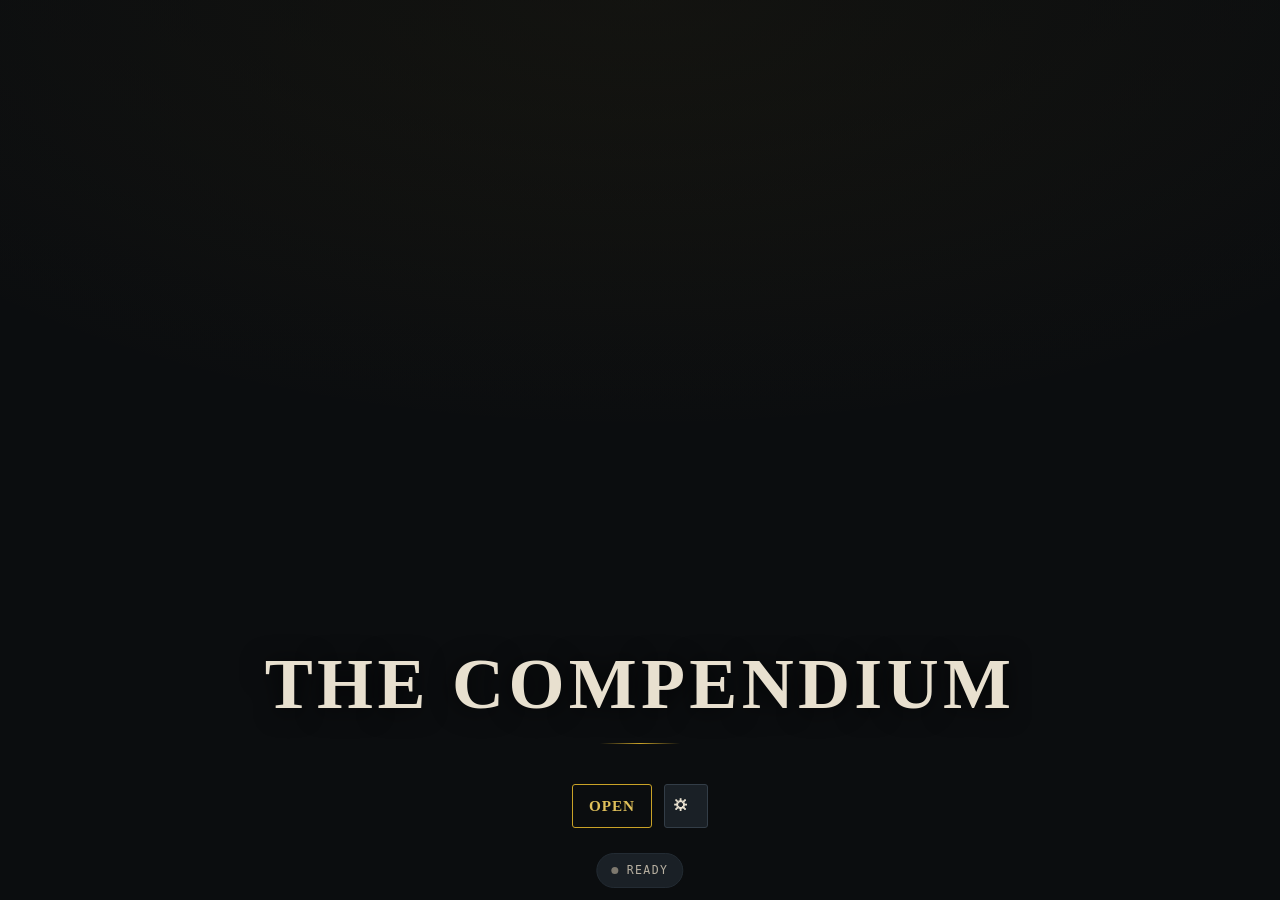
==== index.html @ a49468e3 "Stage 1: data layer, autosave, trash and undo, export and import The foundation the rest of the Comp" ====
<!doctype html>
<html lang="en">
<head>
<meta charset="utf-8">
<meta name="viewport" content="width=device-width, initial-scale=1, viewport-fit=cover">
<meta name="color-scheme" content="dark">
<meta name="theme-color" content="#0b0d0f">
<title>The Compendium</title>
<link rel="stylesheet" href="css/app.css">
</head>
<body>

<!-- The book's cover. Full-bleed image, replaceable, never mandatory. -->
<section class="cover" id="cover" aria-label="Cover">
  <div class="cover__inner">
    <h1 class="cover__title" id="cover-title">The Compendium</h1>
    <div class="cover__rule" aria-hidden="true"></div>
    <p class="cover__subtitle" id="cover-subtitle"></p>
  </div>
  <div class="cover__actions">
    <button class="btn btn--primary" id="open-book">Open</button>
    <label class="btn btn--icon" title="Replace the cover image">
      ⛭<input type="file" accept="image/*" id="cover-file" class="visually-hidden">
      <span class="visually-hidden">Replace the cover image</span>
    </label>
  </div>
</section>

<main class="book" id="book" hidden>
  <header class="book__header">
    <p class="book__eyebrow">Stage One · Data Layer</p>
    <h1>Foundations</h1>
    <p class="dim">Storage, autosave, trash and undo, export and import. Prove this holds
      before anything is built on top of it.</p>
  </header>

  <div class="banner" id="backup-banner" hidden>
    <p id="backup-banner-text"></p>
    <button class="btn btn--primary" data-action="export">Export a backup</button>
  </div>

  <section class="section">
    <h2>The world</h2>
    <div class="sheet stack">
      <label class="stack">
        <span class="faint mono">TITLE</span>
        <input class="field" id="world-title" type="text" autocomplete="off">
      </label>
      <label class="stack">
        <span class="faint mono">SUBTITLE</span>
        <input class="field" id="world-subtitle" type="text" autocomplete="off">
      </label>
      <p class="faint mono" id="storage-line">&nbsp;</p>
    </div>
  </section>

  <section class="section">
    <h2>What is stored</h2>
    <div class="counts" id="counts"></div>
  </section>

  <section class="section">
    <h2>Reckonings</h2>
    <p class="dim">One canonical year per event; every reckoning is a label applied at
      display time. Add a third and the table below gains a column.</p>
    <div class="sheet">
      <table class="years" id="reckoning-table"></table>
    </div>
  </section>

  <section class="section">
    <h2>Backup</h2>
    <div class="row">
      <button class="btn btn--primary" data-action="export">Export everything</button>
      <label class="btn">Import…<input type="file" accept="application/json,.json" id="import-file" class="visually-hidden"></label>
      <button class="btn" data-action="seed">Add sample records</button>
    </div>
    <p class="faint mono" id="backup-line">&nbsp;</p>
  </section>

  <section class="section">
    <h2>Trash <span class="faint mono" id="trash-count"></span></h2>
    <div class="sheet">
      <ul class="list" id="trash-list"></ul>
    </div>
    <div class="row" style="margin-top:var(--gap-3)">
      <button class="btn" data-action="undo" id="undo-btn" disabled>Undo</button>
    </div>
  </section>

  <section class="section">
    <h2>Self-test</h2>
    <p class="dim">Runs the whole data layer against this browser's own storage. It takes a
      full backup first and restores it afterwards, so it is safe to run on a real world.</p>
    <div class="row">
      <button class="btn btn--primary" data-action="selftest">Run <span id="test-count"></span> checks</button>
    </div>
    <pre class="log" id="test-log" hidden></pre>
  </section>

  <section class="section">
    <h2>Danger</h2>
    <div class="row">
      <button class="btn btn--danger" data-action="reset">Erase this world</button>
    </div>
  </section>
</main>

<div class="saver" id="saver" data-state="idle" role="status" aria-live="polite">
  <span class="saver__dot" aria-hidden="true"></span><span id="saver-text">Ready</span>
</div>

<script type="module" src="js/main.js"></script>
</body>
</html>
---- css/app.css ----
@import url('./tokens.css');

/* Stage 1 shell. The cover exists so the app opens like a book from the
 * first commit; behind it sits the data console, which is scaffolding for
 * proving persistence and will be replaced by Contents at stage 2. */

*, *::before, *::after { box-sizing: border-box; }

html { -webkit-text-size-adjust: 100%; }

body {
  margin: 0;
  min-height: 100dvh;
  background: var(--ink-900);
  color: var(--vellum);
  font: var(--size-body)/var(--leading-body) var(--font-body);
  font-kerning: normal;
  overscroll-behavior-y: none;
}

h1, h2, h3 {
  font-family: var(--font-display);
  font-weight: 600;
  letter-spacing: 0.02em;
  line-height: 1.2;
  margin: 0;
}

p { margin: 0 0 var(--gap-4); max-width: var(--measure); }

a { color: var(--verdigris-soft); text-underline-offset: 0.18em; }

:focus-visible {
  outline: 2px solid var(--gold-soft);
  outline-offset: 2px;
  border-radius: 2px;
}

.mono { font-family: var(--font-mono); font-size: 0.82em; letter-spacing: 0.03em; }
.dim { color: var(--vellum-dim); }
.faint { color: var(--vellum-faint); }
.visually-hidden {
  position: absolute; width: 1px; height: 1px; overflow: hidden;
  clip-path: inset(50%); white-space: nowrap;
}

/* ------------------------------------------------------------- cover */

.cover {
  position: fixed;
  inset: 0;
  display: grid;
  grid-template-rows: 1fr auto;
  padding: var(--page-margin);
  background:
    radial-gradient(120% 80% at 50% 0%, rgba(201, 162, 39, 0.09), transparent 60%),
    var(--ink-900);
  background-size: cover;
  background-position: center;
  z-index: 10;
  transition: opacity var(--motion), visibility var(--motion);
}

.cover[hidden] { display: none; }

.cover::after {
  /* Keeps the title legible over any cover image the author uploads. */
  content: '';
  position: absolute; inset: 0;
  background: linear-gradient(180deg, rgba(11, 13, 15, 0.55) 0%, rgba(11, 13, 15, 0.15) 45%, rgba(11, 13, 15, 0.9) 100%);
  pointer-events: none;
}

.cover__inner {
  position: relative;
  z-index: 1;
  align-self: end;
  text-align: center;
}

.cover__title {
  font-size: clamp(2.4rem, 11vw, 4.5rem);
  letter-spacing: 0.06em;
  text-transform: uppercase;
  color: var(--vellum);
  text-shadow: 0 2px 24px rgba(0, 0, 0, 0.8);
}

.cover__rule {
  width: 5rem; height: 1px; margin: var(--gap-4) auto;
  background: linear-gradient(90deg, transparent, var(--gold), transparent);
}

.cover__subtitle { color: var(--vellum-dim); font-style: italic; margin: 0; }

.cover__actions {
  position: relative; z-index: 1;
  display: flex; gap: var(--gap-3); justify-content: center; align-items: center;
  padding-block: var(--gap-5);
}

/* ------------------------------------------------------------ controls */

.btn {
  min-height: var(--tap);
  padding: 0 var(--gap-4);
  display: inline-flex; align-items: center; justify-content: center; gap: var(--gap-2);
  background: var(--ink-700);
  color: var(--vellum);
  border: 1px solid var(--ink-500);
  border-radius: var(--radius);
  font: 600 0.95rem/1 var(--font-display);
  letter-spacing: 0.06em;
  text-transform: uppercase;
  cursor: pointer;
  transition: background var(--motion), border-color var(--motion);
}

.btn:hover { background: var(--ink-600); border-color: var(--vellum-faint); }
.btn:active { transform: translateY(1px); }

.btn--primary {
  background: transparent;
  border-color: var(--gold);
  color: var(--gold-soft);
}
.btn--primary:hover { background: rgba(201, 162, 39, 0.12); }

.btn--danger { border-color: var(--oxblood); color: var(--oxblood-soft); }
.btn--quiet { background: transparent; border-color: transparent; color: var(--vellum-dim); }
.btn--icon { width: var(--tap); padding: 0; font-size: 1.1rem; }

/* ------------------------------------------------------------- console */

.book { max-width: 46rem; margin: 0 auto; padding: var(--page-margin) var(--page-margin) 6rem; }

.book__header { border-bottom: var(--rule); padding-bottom: var(--gap-4); margin-bottom: var(--gap-5); }
.book__header h1 { font-size: 1.6rem; }
.book__eyebrow {
  font-family: var(--font-mono); font-size: 0.72rem; letter-spacing: 0.22em;
  text-transform: uppercase; color: var(--gold); margin-bottom: var(--gap-2);
}

.section { margin-bottom: var(--gap-6); }
.section > h2 {
  font-size: 1.05rem; letter-spacing: 0.16em; text-transform: uppercase;
  color: var(--vellum-dim); margin-bottom: var(--gap-3);
}

.stack { display: flex; flex-direction: column; gap: var(--gap-3); }
.row { display: flex; flex-wrap: wrap; gap: var(--gap-2); align-items: center; }

.sheet {
  background: var(--ink-800);
  border: var(--rule);
  border-radius: var(--radius);
  padding: var(--gap-4);
}

.counts { display: grid; grid-template-columns: repeat(auto-fill, minmax(8.5rem, 1fr)); gap: 1px; background: var(--ink-600); border: var(--rule); }
.count { background: var(--ink-800); padding: var(--gap-3); }
.count__n { font-family: var(--font-mono); font-size: 1.5rem; color: var(--vellum); }
.count__label { font-size: 0.78rem; letter-spacing: 0.1em; text-transform: uppercase; color: var(--vellum-faint); }

.pill {
  display: inline-flex; align-items: center; gap: 0.4em;
  font-family: var(--font-mono); font-size: 0.68rem; letter-spacing: 0.14em;
  text-transform: uppercase; padding: 0.25em 0.6em;
  border: 1px solid currentColor; border-radius: 999px;
}
.pill--CANON { color: var(--status-canon); }
.pill--PROPOSED { color: var(--status-proposed); }
.pill--OPEN { color: var(--status-open); }
.pill--SOURCE { color: var(--status-source); }

/* Save indicator — always visible, never lies. */
.saver {
  position: fixed; left: 50%; bottom: env(safe-area-inset-bottom, 0);
  transform: translateX(-50%);
  margin-bottom: var(--gap-3);
  display: inline-flex; align-items: center; gap: var(--gap-2);
  padding: 0.45rem 0.9rem;
  background: var(--ink-700); border: var(--rule); border-radius: 999px;
  font-family: var(--font-mono); font-size: 0.72rem; letter-spacing: 0.12em;
  text-transform: uppercase; color: var(--vellum-dim);
  z-index: 20;
}
.saver__dot { width: 7px; height: 7px; border-radius: 50%; background: var(--vellum-faint); }
.saver[data-state='saving'] .saver__dot { background: var(--gold); }
.saver[data-state='saved'] .saver__dot { background: var(--verdigris-soft); }
.saver[data-state='error'] { color: var(--oxblood-soft); }
.saver[data-state='error'] .saver__dot { background: var(--oxblood-soft); }

.log {
  font-family: var(--font-mono); font-size: 0.78rem; line-height: 1.7;
  background: var(--ink-900); border: var(--rule); border-radius: var(--radius);
  padding: var(--gap-3); max-height: 22rem; overflow: auto; white-space: pre-wrap;
}
.log__ok { color: var(--verdigris-soft); }
.log__fail { color: var(--oxblood-soft); }
.log__note { color: var(--vellum-faint); }

.list { list-style: none; margin: 0; padding: 0; }
.list li {
  display: flex; justify-content: space-between; align-items: center; gap: var(--gap-3);
  padding: var(--gap-3) 0; border-bottom: var(--rule);
}
.list li:last-child { border-bottom: 0; }

table.years { width: 100%; border-collapse: collapse; font-family: var(--font-mono); font-size: 0.82rem; }
table.years th, table.years td { text-align: left; padding: var(--gap-2); border-bottom: var(--rule); }
table.years th { color: var(--vellum-faint); font-weight: 400; letter-spacing: 0.12em; text-transform: uppercase; font-size: 0.7rem; }

.banner {
  border-left: 3px solid var(--gold);
  background: rgba(201, 162, 39, 0.07);
  padding: var(--gap-3) var(--gap-4);
  margin-bottom: var(--gap-4);
}
.banner p:last-child { margin-bottom: 0; }

.field {
  width: 100%;
  min-height: var(--tap);
  padding: 0 var(--gap-3);
  background: var(--ink-900);
  color: var(--vellum);
  border: var(--rule);
  border-radius: var(--radius);
  font: var(--size-body) var(--font-body);
}
.field:hover { border-color: var(--ink-500); }
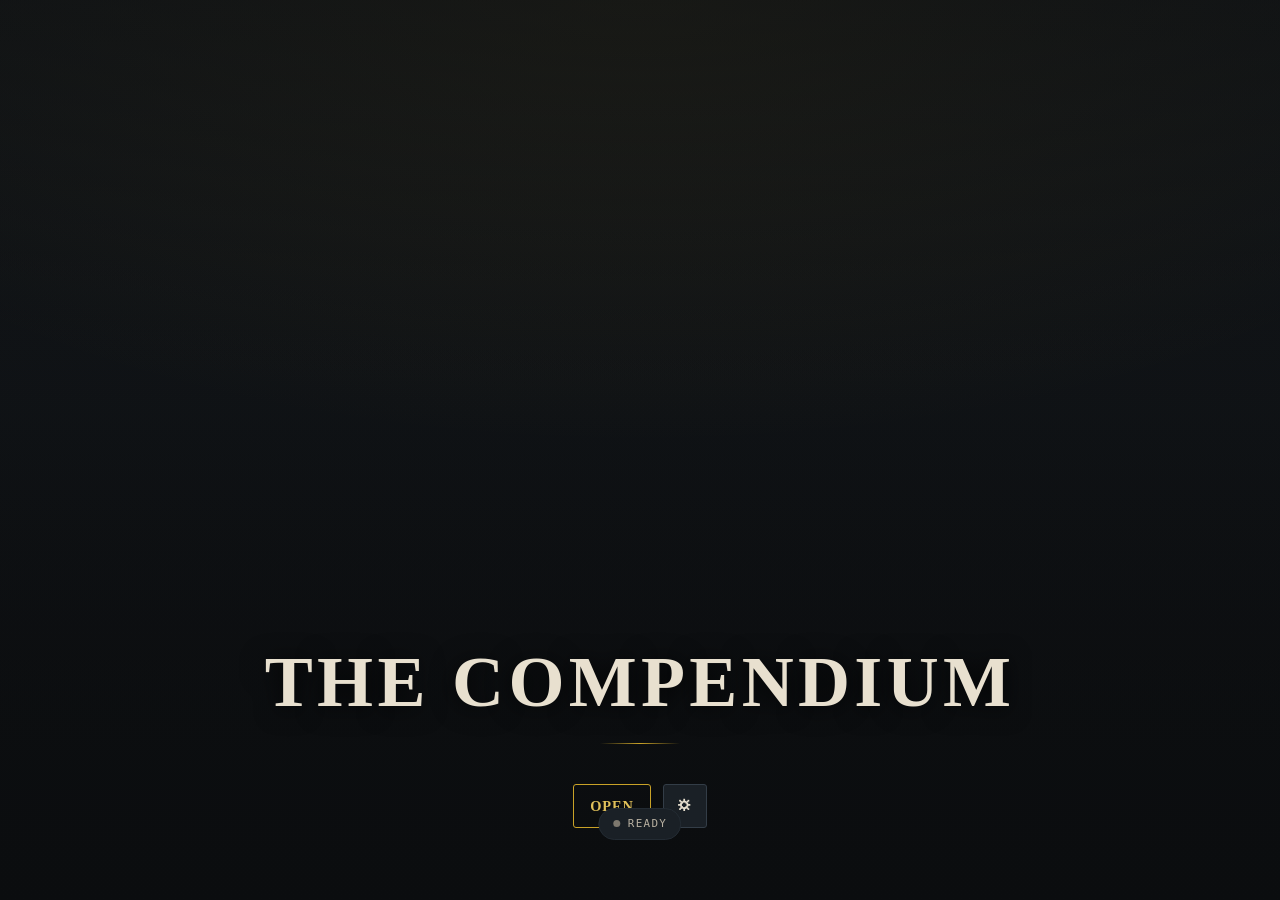
==== commit d54b896f: "Stage 2: Contents, character and region pages, markdown import The book opens now. The stage-1 conso" ====
--- a/index.html
+++ b/index.html
@@ -11,100 +11,29 @@
 <body>
 
 <!-- The book's cover. Full-bleed image, replaceable, never mandatory. -->
-<section class="cover" id="cover" aria-label="Cover">
+<section class="cover cover--imageless" id="cover" aria-label="Cover">
   <div class="cover__inner">
     <h1 class="cover__title" id="cover-title">The Compendium</h1>
     <div class="cover__rule" aria-hidden="true"></div>
     <p class="cover__subtitle" id="cover-subtitle"></p>
   </div>
   <div class="cover__actions">
-    <button class="btn btn--primary" id="open-book">Open</button>
-    <label class="btn btn--icon" title="Replace the cover image">
-      ⛭<input type="file" accept="image/*" id="cover-file" class="visually-hidden">
-      <span class="visually-hidden">Replace the cover image</span>
-    </label>
+    <button class="btn btn--primary" id="open-book" type="button">Open</button>
+    <button class="btn btn--icon" id="to-settings" type="button" title="Settings" aria-label="Settings">⛭</button>
   </div>
 </section>
 
-<main class="book" id="book" hidden>
-  <header class="book__header">
-    <p class="book__eyebrow">Stage One · Data Layer</p>
-    <h1>Foundations</h1>
-    <p class="dim">Storage, autosave, trash and undo, export and import. Prove this holds
-      before anything is built on top of it.</p>
-  </header>
+<div id="app" hidden>
+  <main class="book" id="view" tabindex="-1"></main>
 
-  <div class="banner" id="backup-banner" hidden>
-    <p id="backup-banner-text"></p>
-    <button class="btn btn--primary" data-action="export">Export a backup</button>
-  </div>
-
-  <section class="section">
-    <h2>The world</h2>
-    <div class="sheet stack">
-      <label class="stack">
-        <span class="faint mono">TITLE</span>
-        <input class="field" id="world-title" type="text" autocomplete="off">
-      </label>
-      <label class="stack">
-        <span class="faint mono">SUBTITLE</span>
-        <input class="field" id="world-subtitle" type="text" autocomplete="off">
-      </label>
-      <p class="faint mono" id="storage-line">&nbsp;</p>
-    </div>
-  </section>
-
-  <section class="section">
-    <h2>What is stored</h2>
-    <div class="counts" id="counts"></div>
-  </section>
-
-  <section class="section">
-    <h2>Reckonings</h2>
-    <p class="dim">One canonical year per event; every reckoning is a label applied at
-      display time. Add a third and the table below gains a column.</p>
-    <div class="sheet">
-      <table class="years" id="reckoning-table"></table>
-    </div>
-  </section>
-
-  <section class="section">
-    <h2>Backup</h2>
-    <div class="row">
-      <button class="btn btn--primary" data-action="export">Export everything</button>
-      <label class="btn">Import…<input type="file" accept="application/json,.json" id="import-file" class="visually-hidden"></label>
-      <button class="btn" data-action="seed">Add sample records</button>
-    </div>
-    <p class="faint mono" id="backup-line">&nbsp;</p>
-  </section>
-
-  <section class="section">
-    <h2>Trash <span class="faint mono" id="trash-count"></span></h2>
-    <div class="sheet">
-      <ul class="list" id="trash-list"></ul>
-    </div>
-    <div class="row" style="margin-top:var(--gap-3)">
-      <button class="btn" data-action="undo" id="undo-btn" disabled>Undo</button>
-    </div>
-  </section>
-
-  <section class="section">
-    <h2>Self-test</h2>
-    <p class="dim">Runs the whole data layer against this browser's own storage. It takes a
-      full backup first and restores it afterwards, so it is safe to run on a real world.</p>
-    <div class="row">
-      <button class="btn btn--primary" data-action="selftest">Run <span id="test-count"></span> checks</button>
-    </div>
-    <pre class="log" id="test-log" hidden></pre>
-  </section>
-
-  <section class="section">
-    <h2>Danger</h2>
-    <div class="row">
-      <button class="btn btn--danger" data-action="reset">Erase this world</button>
-    </div>
-  </section>
-</main>
+  <nav class="tabbar" aria-label="Sections">
+    <button class="tabbar__btn" id="to-cover" type="button">Cover</button>
+    <button class="tabbar__btn" id="to-contents" type="button">Contents</button>
+    <a class="tabbar__btn" href="#/characters">Characters</a>
+    <a class="tabbar__btn" href="#/timeline">Timeline</a>
+    <a class="tabbar__btn" href="#/settings">Settings</a>
+  </nav>
+</div>
 
 <div class="saver" id="saver" data-state="idle" role="status" aria-live="polite">
   <span class="saver__dot" aria-hidden="true"></span><span id="saver-text">Ready</span>
--- a/css/app.css
+++ b/css/app.css
@@ -1,11 +1,9 @@
 @import url('./tokens.css');
 
-/* Stage 1 shell. The cover exists so the app opens like a book from the
- * first commit; behind it sits the data console, which is scaffolding for
- * proving persistence and will be replaced by Contents at stage 2. */
+/* Book-like, not dashboard-like: generous margins, one column, real
+ * typography. Everything sized for one-handed use first. */
 
 *, *::before, *::after { box-sizing: border-box; }
-
 html { -webkit-text-size-adjust: 100%; }
 
 body {
@@ -18,81 +16,64 @@
   overscroll-behavior-y: none;
 }
 
-h1, h2, h3 {
+h1, h2, h3, h4 {
   font-family: var(--font-display);
   font-weight: 600;
   letter-spacing: 0.02em;
-  line-height: 1.2;
+  line-height: 1.22;
   margin: 0;
 }
 
 p { margin: 0 0 var(--gap-4); max-width: var(--measure); }
-
 a { color: var(--verdigris-soft); text-underline-offset: 0.18em; }
 
-:focus-visible {
-  outline: 2px solid var(--gold-soft);
-  outline-offset: 2px;
-  border-radius: 2px;
-}
-
-.mono { font-family: var(--font-mono); font-size: 0.82em; letter-spacing: 0.03em; }
+:focus-visible { outline: 2px solid var(--gold-soft); outline-offset: 2px; border-radius: 2px; }
+
+.mono { font-family: var(--font-mono); font-size: 0.78em; letter-spacing: 0.03em; }
 .dim { color: var(--vellum-dim); }
 .faint { color: var(--vellum-faint); }
 .visually-hidden {
   position: absolute; width: 1px; height: 1px; overflow: hidden;
   clip-path: inset(50%); white-space: nowrap;
 }
-
-/* ------------------------------------------------------------- cover */
+.stack { display: flex; flex-direction: column; gap: var(--gap-3); }
+.row { display: flex; flex-wrap: wrap; gap: var(--gap-2); align-items: center; }
+.section { margin-bottom: var(--gap-6); }
+.section__heading {
+  font-size: 0.95rem; letter-spacing: 0.16em; text-transform: uppercase;
+  color: var(--vellum-dim); margin-bottom: var(--gap-3);
+}
+
+/* --------------------------------------------------------------- cover */
 
 .cover {
-  position: fixed;
-  inset: 0;
-  display: grid;
-  grid-template-rows: 1fr auto;
+  position: fixed; inset: 0; z-index: 10;
+  display: grid; grid-template-rows: 1fr auto;
   padding: var(--page-margin);
-  background:
-    radial-gradient(120% 80% at 50% 0%, rgba(201, 162, 39, 0.09), transparent 60%),
-    var(--ink-900);
-  background-size: cover;
-  background-position: center;
-  z-index: 10;
-  transition: opacity var(--motion), visibility var(--motion);
-}
-
+  background-color: var(--ink-900);
+  background-size: cover; background-position: center;
+}
 .cover[hidden] { display: none; }
-
+.cover--imageless {
+  background-image:
+    radial-gradient(120% 80% at 50% 0%, rgba(201, 162, 39, 0.10), transparent 62%),
+    linear-gradient(180deg, #14181c, var(--ink-900));
+}
 .cover::after {
-  /* Keeps the title legible over any cover image the author uploads. */
-  content: '';
-  position: absolute; inset: 0;
-  background: linear-gradient(180deg, rgba(11, 13, 15, 0.55) 0%, rgba(11, 13, 15, 0.15) 45%, rgba(11, 13, 15, 0.9) 100%);
-  pointer-events: none;
-}
-
-.cover__inner {
-  position: relative;
-  z-index: 1;
-  align-self: end;
-  text-align: center;
-}
-
+  content: ''; position: absolute; inset: 0; pointer-events: none;
+  background: linear-gradient(180deg, rgba(11,13,15,0.55) 0%, rgba(11,13,15,0.12) 45%, rgba(11,13,15,0.92) 100%);
+}
+.cover__inner { position: relative; z-index: 1; align-self: end; text-align: center; }
 .cover__title {
   font-size: clamp(2.4rem, 11vw, 4.5rem);
-  letter-spacing: 0.06em;
-  text-transform: uppercase;
-  color: var(--vellum);
-  text-shadow: 0 2px 24px rgba(0, 0, 0, 0.8);
-}
-
+  letter-spacing: 0.06em; text-transform: uppercase;
+  text-shadow: 0 2px 24px rgba(0, 0, 0, 0.85);
+}
 .cover__rule {
   width: 5rem; height: 1px; margin: var(--gap-4) auto;
   background: linear-gradient(90deg, transparent, var(--gold), transparent);
 }
-
 .cover__subtitle { color: var(--vellum-dim); font-style: italic; margin: 0; }
-
 .cover__actions {
   position: relative; z-index: 1;
   display: flex; gap: var(--gap-3); justify-content: center; align-items: center;
@@ -102,88 +83,260 @@
 /* ------------------------------------------------------------ controls */
 
 .btn {
-  min-height: var(--tap);
-  padding: 0 var(--gap-4);
+  min-height: var(--tap); padding: 0 var(--gap-4);
   display: inline-flex; align-items: center; justify-content: center; gap: var(--gap-2);
-  background: var(--ink-700);
-  color: var(--vellum);
-  border: 1px solid var(--ink-500);
-  border-radius: var(--radius);
-  font: 600 0.95rem/1 var(--font-display);
-  letter-spacing: 0.06em;
-  text-transform: uppercase;
-  cursor: pointer;
-  transition: background var(--motion), border-color var(--motion);
-}
-
+  background: var(--ink-700); color: var(--vellum);
+  border: 1px solid var(--ink-500); border-radius: var(--radius);
+  font: 600 0.9rem/1 var(--font-display);
+  letter-spacing: 0.06em; text-transform: uppercase;
+  cursor: pointer; transition: background var(--motion), border-color var(--motion);
+}
 .btn:hover { background: var(--ink-600); border-color: var(--vellum-faint); }
 .btn:active { transform: translateY(1px); }
-
-.btn--primary {
-  background: transparent;
-  border-color: var(--gold);
-  color: var(--gold-soft);
-}
+.btn:disabled { opacity: 0.4; cursor: default; }
+.btn--primary { background: transparent; border-color: var(--gold); color: var(--gold-soft); }
 .btn--primary:hover { background: rgba(201, 162, 39, 0.12); }
-
 .btn--danger { border-color: var(--oxblood); color: var(--oxblood-soft); }
+.btn--danger-text { color: var(--oxblood-soft); }
 .btn--quiet { background: transparent; border-color: transparent; color: var(--vellum-dim); }
-.btn--icon { width: var(--tap); padding: 0; font-size: 1.1rem; }
-
-/* ------------------------------------------------------------- console */
-
-.book { max-width: 46rem; margin: 0 auto; padding: var(--page-margin) var(--page-margin) 6rem; }
-
-.book__header { border-bottom: var(--rule); padding-bottom: var(--gap-4); margin-bottom: var(--gap-5); }
-.book__header h1 { font-size: 1.6rem; }
-.book__eyebrow {
-  font-family: var(--font-mono); font-size: 0.72rem; letter-spacing: 0.22em;
-  text-transform: uppercase; color: var(--gold); margin-bottom: var(--gap-2);
-}
-
-.section { margin-bottom: var(--gap-6); }
-.section > h2 {
-  font-size: 1.05rem; letter-spacing: 0.16em; text-transform: uppercase;
-  color: var(--vellum-dim); margin-bottom: var(--gap-3);
-}
-
-.stack { display: flex; flex-direction: column; gap: var(--gap-3); }
-.row { display: flex; flex-wrap: wrap; gap: var(--gap-2); align-items: center; }
-
-.sheet {
-  background: var(--ink-800);
-  border: var(--rule);
-  border-radius: var(--radius);
-  padding: var(--gap-4);
-}
-
-.counts { display: grid; grid-template-columns: repeat(auto-fill, minmax(8.5rem, 1fr)); gap: 1px; background: var(--ink-600); border: var(--rule); }
-.count { background: var(--ink-800); padding: var(--gap-3); }
-.count__n { font-family: var(--font-mono); font-size: 1.5rem; color: var(--vellum); }
-.count__label { font-size: 0.78rem; letter-spacing: 0.1em; text-transform: uppercase; color: var(--vellum-faint); }
+.btn--quiet:hover { background: var(--ink-700); border-color: transparent; }
+.btn--icon { width: var(--tap); padding: 0; font-size: 1.05rem; }
+.btn--tiny { min-height: 32px; padding: 0 var(--gap-3); font-size: 0.72rem; }
+.btn--promote {
+  min-height: 34px; padding: 0 var(--gap-3);
+  background: transparent; border-color: var(--gold); color: var(--gold-soft); font-size: 0.72rem;
+}
+
+.chip {
+  min-height: 38px; padding: 0 var(--gap-3);
+  background: transparent; border: 1px solid var(--ink-500); border-radius: 999px;
+  color: var(--vellum-dim); font: 500 0.78rem/1 var(--font-mono);
+  letter-spacing: 0.06em; cursor: pointer;
+}
+.chip--on { border-color: var(--gold); color: var(--gold-soft); }
+
+.field {
+  width: 100%; min-height: var(--tap); padding: var(--gap-2) var(--gap-3);
+  background: var(--ink-900); color: var(--vellum);
+  border: var(--rule); border-radius: var(--radius);
+  font: var(--size-body)/1.5 var(--font-body);
+}
+textarea.field { resize: vertical; overflow: hidden; }
+.field--title { font-family: var(--font-display); font-size: 1.35rem; }
+.field--search { margin-bottom: var(--gap-3); }
+.field--block { line-height: var(--leading-body); }
+.field:hover { border-color: var(--ink-500); }
+
+.labelled { display: flex; flex-direction: column; gap: var(--gap-1); }
+.labelled__name { color: var(--vellum-faint); letter-spacing: 0.14em; text-transform: uppercase; }
+.toggle { gap: var(--gap-3); align-items: center; min-height: var(--tap); cursor: pointer; }
+.toggle input { width: 20px; height: 20px; accent-color: var(--gold); }
+
+.sheet { background: var(--ink-800); border: var(--rule); border-radius: var(--radius); padding: var(--gap-4); }
+.sheet > p:last-child { margin-bottom: 0; }
 
 .pill {
   display: inline-flex; align-items: center; gap: 0.4em;
-  font-family: var(--font-mono); font-size: 0.68rem; letter-spacing: 0.14em;
-  text-transform: uppercase; padding: 0.25em 0.6em;
-  border: 1px solid currentColor; border-radius: 999px;
-}
+  font-family: var(--font-mono); font-size: 0.66rem; letter-spacing: 0.14em;
+  text-transform: uppercase; padding: 0.3em 0.65em;
+  border: 1px solid currentColor; border-radius: 999px; white-space: nowrap;
+}
+.pill--tappable { min-height: 34px; background: transparent; cursor: pointer; }
 .pill--CANON { color: var(--status-canon); }
 .pill--PROPOSED { color: var(--status-proposed); }
 .pill--OPEN { color: var(--status-open); }
 .pill--SOURCE { color: var(--status-source); }
-
-/* Save indicator — always visible, never lies. */
+.pill--inherit, .pill--canon { color: var(--vellum-faint); }
+.pill--sealed { color: var(--vellum-faint); border-style: dashed; }
+.pill--exercise { color: var(--verdigris); }
+
+/* ------------------------------------------------------------- the book */
+
+.book {
+  max-width: 46rem; margin: 0 auto;
+  padding: var(--page-margin) var(--page-margin) 7.5rem;
+}
+.book__header { border-bottom: var(--rule); padding-bottom: var(--gap-4); margin-bottom: var(--gap-5); }
+.book__header h1 { font-size: clamp(1.7rem, 6vw, 2.3rem); }
+.book__eyebrow {
+  font-family: var(--font-mono); font-size: 0.7rem; letter-spacing: 0.22em;
+  text-transform: uppercase; color: var(--gold); margin-bottom: var(--gap-2);
+}
+
+.tabbar {
+  position: fixed; left: 0; right: 0; bottom: 0; z-index: 15;
+  display: flex; justify-content: space-around; align-items: stretch;
+  background: rgba(18, 22, 26, 0.96);
+  backdrop-filter: blur(8px);
+  border-top: var(--rule);
+  padding-bottom: env(safe-area-inset-bottom, 0);
+}
+.tabbar__btn {
+  flex: 1; min-height: 52px; padding: 0 var(--gap-1);
+  display: inline-flex; align-items: center; justify-content: center;
+  background: none; border: 0; cursor: pointer; text-decoration: none;
+  color: var(--vellum-dim);
+  font: 500 0.7rem/1 var(--font-mono); letter-spacing: 0.1em; text-transform: uppercase;
+}
+.tabbar__btn:hover { color: var(--vellum); background: var(--ink-700); }
+
+.banner {
+  border-left: 3px solid var(--gold);
+  background: rgba(201, 162, 39, 0.07);
+  padding: var(--gap-3) var(--gap-4);
+  margin-bottom: var(--gap-4);
+}
+.banner--open { border-left-color: var(--oxblood-soft); background: rgba(140, 47, 49, 0.12); }
+.banner p:last-child { margin-bottom: 0; }
+
+/* -------------------------------------------------------------- contents */
+
+.toc { list-style: none; margin: 0 0 var(--gap-6); padding: 0; counter-reset: toc; }
+.toc__item { border-bottom: var(--rule); }
+.toc__link {
+  display: flex; align-items: baseline; gap: var(--gap-4);
+  padding: var(--gap-4) 0; color: inherit; text-decoration: none;
+}
+.toc__link:hover .toc__label { color: var(--gold-soft); }
+.toc__body { flex: 1; min-width: 0; }
+.toc__label { font-family: var(--font-display); font-size: 1.35rem; transition: color var(--motion); }
+.toc__blurb { margin: var(--gap-1) 0 var(--gap-2); font-size: 0.9rem; }
+.toc__status { gap: var(--gap-1); }
+.toc__count { font-size: 1.5rem; color: var(--vellum-faint); }
+
+/* ----------------------------------------------------------------- lists */
+
+.list { list-style: none; margin: 0; padding: 0; }
+.list li {
+  display: flex; justify-content: space-between; align-items: flex-start; gap: var(--gap-3);
+  padding: var(--gap-3) 0; border-bottom: var(--rule);
+}
+.list li:last-child { border-bottom: 0; }
+.list--entries li { padding: var(--gap-4) 0; }
+.link-plain { color: inherit; text-decoration: none; flex: 1; min-width: 0; }
+.link-plain:hover .entry__title { color: var(--gold-soft); }
+.entry__title { font-family: var(--font-display); font-size: 1.12rem; transition: color var(--motion); }
+.entry__summary { margin: var(--gap-2) 0 0; font-size: 0.92rem; }
+.entry__aside { display: flex; flex-direction: column; gap: var(--gap-1); align-items: flex-end; }
+.filters { margin-bottom: var(--gap-4); }
+
+/* ----------------------------------------------------------------- prose */
+
+.page__header { border-bottom: var(--rule); }
+.page__crumbs { justify-content: space-between; margin-bottom: var(--gap-3); }
+.page__title { font-size: clamp(1.9rem, 8vw, 2.6rem); }
+.page__aliases { font-style: italic; margin: var(--gap-2) 0 0; }
+.page__actions { margin-top: var(--gap-4); gap: var(--gap-2); }
+
+.meta-grid {
+  display: grid; grid-template-columns: auto 1fr; gap: var(--gap-2) var(--gap-4);
+  margin: 0 0 var(--gap-5); padding-bottom: var(--gap-4); border-bottom: var(--rule);
+}
+.meta-grid dt { color: var(--vellum-faint); letter-spacing: 0.14em; text-transform: uppercase; }
+.meta-grid dd { margin: 0; }
+
+.prose { max-width: var(--measure); }
+.prose__lead { font-size: 1.12rem; color: var(--vellum-dim); font-style: italic; }
+.prose__heading { font-size: 1.25rem; margin: var(--gap-5) 0 var(--gap-2); scroll-margin-top: var(--gap-5); }
+.prose__list { padding-left: 1.2em; margin: 0 0 var(--gap-4); }
+.prose__list li { margin-bottom: var(--gap-1); }
+.prose blockquote {
+  margin: 0 0 var(--gap-4); padding-left: var(--gap-4);
+  border-left: 2px solid var(--ink-500); color: var(--vellum-dim); font-style: italic;
+}
+.prose pre {
+  font-family: var(--font-mono); font-size: 0.82rem; white-space: pre-wrap;
+  background: var(--ink-800); border: var(--rule); border-radius: var(--radius);
+  padding: var(--gap-3); margin: 0 0 var(--gap-4);
+}
+.prose__speech { margin-bottom: var(--gap-3); }
+.prose__speaker { font-family: var(--font-mono); font-size: 0.78em; letter-spacing: 0.12em; text-transform: uppercase; color: var(--gold); }
+.prose__direction { font-style: italic; color: var(--vellum-dim); }
+
+.table-scroll { overflow-x: auto; margin: 0 0 var(--gap-4); }
+.prose__table { border-collapse: collapse; min-width: 100%; font-size: 0.92rem; }
+.prose__table th, .prose__table td { text-align: left; padding: var(--gap-2) var(--gap-3); border-bottom: var(--rule); white-space: nowrap; }
+.prose__table th { font-family: var(--font-mono); font-size: 0.72rem; letter-spacing: 0.12em; text-transform: uppercase; color: var(--vellum-faint); }
+
+/* A block whose status differs from its page is marked in the margin, so a
+ * CANON page with three OPEN paragraphs reads as exactly that. */
+.block { position: relative; }
+.block[data-status] { padding-left: var(--gap-4); border-left: 2px solid var(--ink-600); }
+.block[data-status='CANON'] { border-left-color: var(--status-canon); }
+.block[data-status='PROPOSED'] { border-left-color: var(--status-proposed); }
+.block[data-status='OPEN'] { border-left-color: var(--status-open); }
+.block[data-status='SOURCE'] { border-left-color: var(--status-source); }
+.block__tag { display: flex; gap: var(--gap-2); align-items: center; margin: var(--gap-4) 0 var(--gap-2); }
+
+/* ---------------------------------------------------------------- editor */
+
+.editor { gap: var(--gap-4); }
+.block-edit {
+  border: var(--rule); border-left-width: 2px; border-radius: var(--radius);
+  padding: var(--gap-3); background: var(--ink-800);
+}
+.block-edit.block--CANON { border-left-color: var(--status-canon); }
+.block-edit.block--PROPOSED { border-left-color: var(--status-proposed); }
+.block-edit.block--OPEN { border-left-color: var(--status-open); }
+.block-edit.block--SOURCE { border-left-color: var(--status-source); }
+.block-edit__bar { justify-content: space-between; margin-bottom: var(--gap-2); }
+.block-edit__move { gap: 0; }
+.status-control { gap: var(--gap-2); }
+
+/* ----------------------------------------------------------- bottom sheet */
+
+.scrim {
+  position: fixed; inset: 0; z-index: 30;
+  display: flex; align-items: flex-end; justify-content: center;
+  background: rgba(0, 0, 0, 0.6);
+  animation: fade var(--motion) both;
+}
+.bottom-sheet {
+  width: min(34rem, 100%);
+  background: var(--ink-800);
+  border: var(--rule); border-bottom: 0;
+  border-radius: 10px 10px 0 0;
+  padding: var(--gap-4) var(--gap-4) calc(var(--gap-4) + env(safe-area-inset-bottom, 0));
+  box-shadow: var(--shadow-sheet);
+  max-height: 85dvh; overflow-y: auto;
+  animation: rise var(--motion) both;
+}
+.bottom-sheet__title {
+  font-size: 0.8rem; letter-spacing: 0.18em; text-transform: uppercase;
+  color: var(--vellum-faint); margin-bottom: var(--gap-3);
+}
+.sheet-option {
+  display: flex; flex-direction: column; align-items: flex-start; gap: 2px;
+  width: 100%; min-height: var(--tap); padding: var(--gap-3);
+  background: transparent; border: 0; border-bottom: var(--rule);
+  color: var(--vellum); text-align: left; cursor: pointer; font: inherit;
+}
+.sheet-option:hover { background: var(--ink-700); }
+.sheet-option[data-selected] { background: var(--ink-700); }
+.sheet-option[data-selected] .sheet-option__label::after { content: ' ✓'; color: var(--gold); }
+.sheet-option__label { font-family: var(--font-display); letter-spacing: 0.04em; }
+.sheet-option__hint { color: var(--vellum-faint); font-size: 0.85rem; }
+.sheet-option--CANON .sheet-option__label { color: var(--status-canon); }
+.sheet-option--PROPOSED .sheet-option__label { color: var(--status-proposed); }
+.sheet-option--OPEN .sheet-option__label { color: var(--status-open); }
+.sheet-option--SOURCE .sheet-option__label { color: var(--status-source); }
+.sheet-option--danger .sheet-option__label { color: var(--oxblood-soft); }
+.sheet-cancel { width: 100%; margin-top: var(--gap-3); }
+
+@keyframes rise { from { transform: translateY(12px); } to { transform: none; } }
+@keyframes fade { from { opacity: 0; } to { opacity: 1; } }
+
+/* ----------------------------------------------------- saver, toast, log */
+
 .saver {
-  position: fixed; left: 50%; bottom: env(safe-area-inset-bottom, 0);
-  transform: translateX(-50%);
-  margin-bottom: var(--gap-3);
+  position: fixed; left: 50%; bottom: calc(52px + env(safe-area-inset-bottom, 0px));
+  transform: translateX(-50%); margin-bottom: var(--gap-2);
   display: inline-flex; align-items: center; gap: var(--gap-2);
-  padding: 0.45rem 0.9rem;
+  padding: 0.4rem 0.85rem;
   background: var(--ink-700); border: var(--rule); border-radius: 999px;
-  font-family: var(--font-mono); font-size: 0.72rem; letter-spacing: 0.12em;
+  font-family: var(--font-mono); font-size: 0.68rem; letter-spacing: 0.12em;
   text-transform: uppercase; color: var(--vellum-dim);
-  z-index: 20;
+  z-index: 18; pointer-events: none;
 }
 .saver__dot { width: 7px; height: 7px; border-radius: 50%; background: var(--vellum-faint); }
 .saver[data-state='saving'] .saver__dot { background: var(--gold); }
@@ -191,42 +344,23 @@
 .saver[data-state='error'] { color: var(--oxblood-soft); }
 .saver[data-state='error'] .saver__dot { background: var(--oxblood-soft); }
 
+.toast {
+  position: fixed; left: 50%; transform: translateX(-50%);
+  bottom: calc(84px + env(safe-area-inset-bottom, 0px));
+  z-index: 25; max-width: min(32rem, calc(100vw - 2rem));
+  display: flex; align-items: center; gap: var(--gap-3);
+  padding: var(--gap-3) var(--gap-4);
+  background: var(--ink-700); border: var(--rule); border-radius: var(--radius);
+  box-shadow: var(--shadow-sheet);
+  animation: rise var(--motion) both;
+}
+.toast__action { min-height: 34px; color: var(--gold-soft); }
+
 .log {
-  font-family: var(--font-mono); font-size: 0.78rem; line-height: 1.7;
+  font-family: var(--font-mono); font-size: 0.75rem; line-height: 1.7;
   background: var(--ink-900); border: var(--rule); border-radius: var(--radius);
-  padding: var(--gap-3); max-height: 22rem; overflow: auto; white-space: pre-wrap;
+  padding: var(--gap-3); max-height: 22rem; overflow: auto; white-space: pre-wrap; margin: 0;
 }
 .log__ok { color: var(--verdigris-soft); }
 .log__fail { color: var(--oxblood-soft); }
 .log__note { color: var(--vellum-faint); }
-
-.list { list-style: none; margin: 0; padding: 0; }
-.list li {
-  display: flex; justify-content: space-between; align-items: center; gap: var(--gap-3);
-  padding: var(--gap-3) 0; border-bottom: var(--rule);
-}
-.list li:last-child { border-bottom: 0; }
-
-table.years { width: 100%; border-collapse: collapse; font-family: var(--font-mono); font-size: 0.82rem; }
-table.years th, table.years td { text-align: left; padding: var(--gap-2); border-bottom: var(--rule); }
-table.years th { color: var(--vellum-faint); font-weight: 400; letter-spacing: 0.12em; text-transform: uppercase; font-size: 0.7rem; }
-
-.banner {
-  border-left: 3px solid var(--gold);
-  background: rgba(201, 162, 39, 0.07);
-  padding: var(--gap-3) var(--gap-4);
-  margin-bottom: var(--gap-4);
-}
-.banner p:last-child { margin-bottom: 0; }
-
-.field {
-  width: 100%;
-  min-height: var(--tap);
-  padding: 0 var(--gap-3);
-  background: var(--ink-900);
-  color: var(--vellum);
-  border: var(--rule);
-  border-radius: var(--radius);
-  font: var(--size-body) var(--font-body);
-}
-.field:hover { border-color: var(--ink-500); }
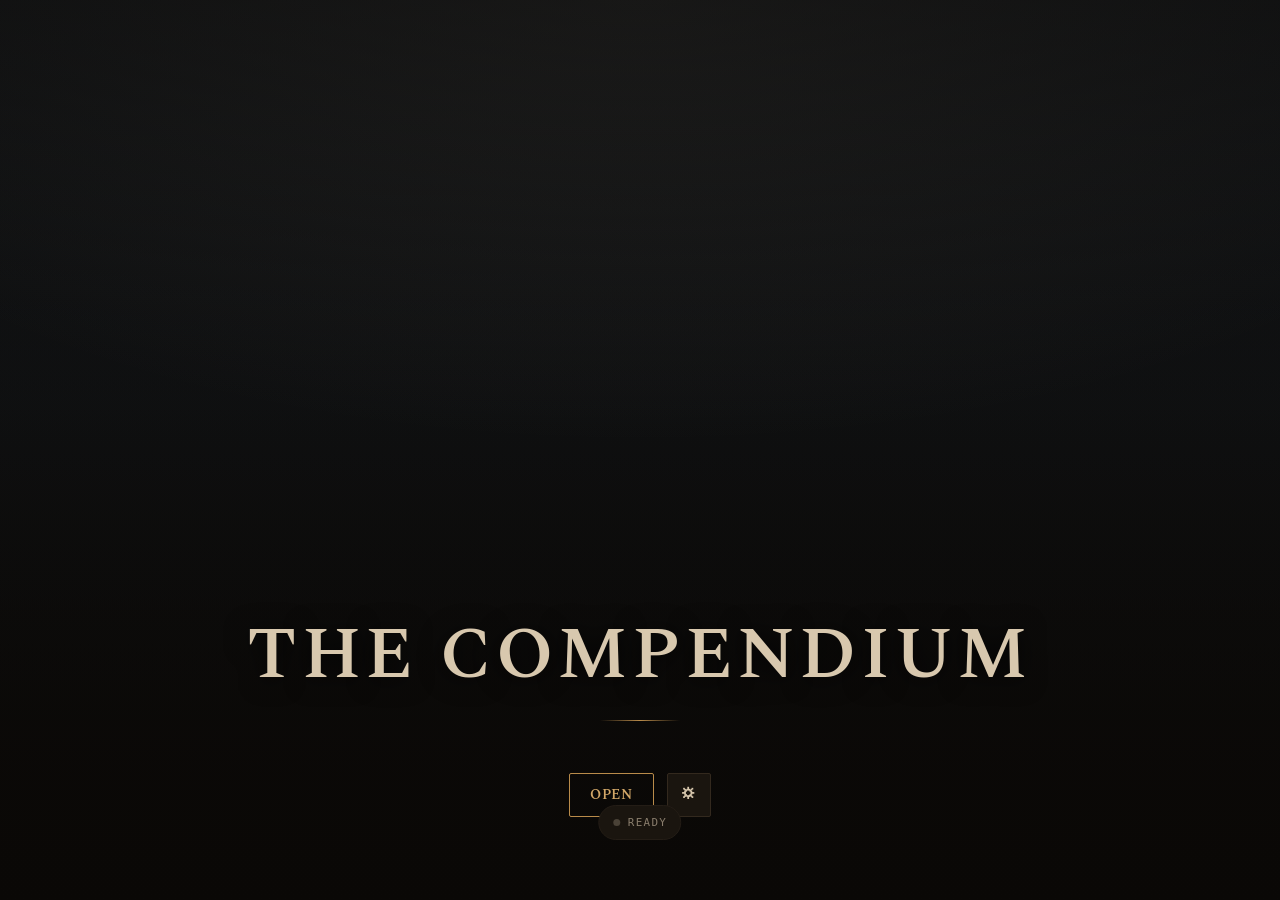
==== commit 04db7858: "Theme port 2/6: tab bar SETTINGS no longer clips at the right edge. The bar is LAYER 6's .tabs: hori" ====
--- a/index.html
+++ b/index.html
@@ -26,12 +26,16 @@
 <div id="app" hidden>
   <main class="book" id="view" tabindex="-1"></main>
 
-  <nav class="tabbar" aria-label="Sections">
-    <button class="tabbar__btn" id="to-cover" type="button">Cover</button>
-    <button class="tabbar__btn" id="to-contents" type="button">Contents</button>
-    <a class="tabbar__btn" href="#/characters">Characters</a>
-    <a class="tabbar__btn" href="#/timeline">Timeline</a>
-    <a class="tabbar__btn" href="#/settings">Settings</a>
+  <nav class="tabs" id="tabs" aria-label="Sections">
+    <button type="button" id="to-cover">Cover</button>
+    <button type="button" data-to="/">Contents</button>
+    <button type="button" data-to="/regions">Regions</button>
+    <button type="button" data-to="/characters">Characters</button>
+    <button type="button" data-to="/timeline">Timeline</button>
+    <button type="button" data-to="/story">Story</button>
+    <button type="button" data-to="/systems">Systems</button>
+    <button type="button" data-to="/gallery">Gallery</button>
+    <button type="button" data-to="/settings">Settings</button>
   </nav>
 </div>
 
--- a/css/app.css
+++ b/css/app.css
@@ -25,7 +25,7 @@
 }
 
 p { margin: 0 0 var(--gap-4); max-width: var(--measure); }
-a { color: var(--verdigris-soft); text-underline-offset: 0.18em; }
+a { color: var(--accent); text-underline-offset: 0.18em; }
 
 :focus-visible { outline: 2px solid var(--gold-soft); outline-offset: 2px; border-radius: 2px; }
 
@@ -56,12 +56,12 @@
 .cover[hidden] { display: none; }
 .cover--imageless {
   background-image:
-    radial-gradient(120% 80% at 50% 0%, rgba(201, 162, 39, 0.10), transparent 62%),
+    radial-gradient(120% 80% at 50% 0%, rgba(var(--light), 0.10), transparent 62%),
     linear-gradient(180deg, #14181c, var(--ink-900));
 }
 .cover::after {
   content: ''; position: absolute; inset: 0; pointer-events: none;
-  background: linear-gradient(180deg, rgba(11,13,15,0.55) 0%, rgba(11,13,15,0.12) 45%, rgba(11,13,15,0.92) 100%);
+  background: linear-gradient(180deg, rgb(from var(--void) r g b / 0.55) 0%, rgb(from var(--void) r g b / 0.12) 45%, rgb(from var(--void) r g b / 0.92) 100%);
 }
 .cover__inner { position: relative; z-index: 1; align-self: end; text-align: center; }
 .cover__title {
@@ -95,7 +95,7 @@
 .btn:active { transform: translateY(1px); }
 .btn:disabled { opacity: 0.4; cursor: default; }
 .btn--primary { background: transparent; border-color: var(--gold); color: var(--gold-soft); }
-.btn--primary:hover { background: rgba(201, 162, 39, 0.12); }
+.btn--primary:hover { background: rgb(from var(--accent) r g b / 0.10); }
 .btn--danger { border-color: var(--oxblood); color: var(--oxblood-soft); }
 .btn--danger-text { color: var(--oxblood-soft); }
 .btn--quiet { background: transparent; border-color: transparent; color: var(--vellum-dim); }
@@ -118,7 +118,7 @@
 .field {
   width: 100%; min-height: var(--tap); padding: var(--gap-2) var(--gap-3);
   background: var(--ink-900); color: var(--vellum);
-  border: var(--rule); border-radius: var(--radius);
+  border: var(--hairline); border-radius: var(--radius);
   font: var(--size-body)/1.5 var(--font-body);
 }
 textarea.field { resize: vertical; overflow: hidden; }
@@ -132,7 +132,7 @@
 .toggle { gap: var(--gap-3); align-items: center; min-height: var(--tap); cursor: pointer; }
 .toggle input { width: 20px; height: 20px; accent-color: var(--gold); }
 
-.sheet { background: var(--ink-800); border: var(--rule); border-radius: var(--radius); padding: var(--gap-4); }
+.sheet { background: var(--ink-800); border: var(--hairline); border-radius: var(--radius); padding: var(--gap-4); }
 .sheet > p:last-child { margin-bottom: 0; }
 
 .pill {
@@ -156,43 +156,55 @@
   max-width: 46rem; margin: 0 auto;
   padding: var(--page-margin) var(--page-margin) 7.5rem;
 }
-.book__header { border-bottom: var(--rule); padding-bottom: var(--gap-4); margin-bottom: var(--gap-5); }
+.book__header { border-bottom: var(--hairline); padding-bottom: var(--gap-4); margin-bottom: var(--gap-5); }
 .book__header h1 { font-size: clamp(1.7rem, 6vw, 2.3rem); }
 .book__eyebrow {
   font-family: var(--font-mono); font-size: 0.7rem; letter-spacing: 0.22em;
   text-transform: uppercase; color: var(--gold); margin-bottom: var(--gap-2);
 }
 
-.tabbar {
+/* Tab bar — scrolls rather than clipping on narrow screens. Straight from
+   LAYER 6; the only additions are the fixed footing and the safe-area
+   padding this app needs on a phone. */
+.tabs {
   position: fixed; left: 0; right: 0; bottom: 0; z-index: 15;
-  display: flex; justify-content: space-around; align-items: stretch;
-  background: rgba(18, 22, 26, 0.96);
-  backdrop-filter: blur(8px);
-  border-top: var(--rule);
-  padding-bottom: env(safe-area-inset-bottom, 0);
-}
-.tabbar__btn {
-  flex: 1; min-height: 52px; padding: 0 var(--gap-1);
-  display: inline-flex; align-items: center; justify-content: center;
-  background: none; border: 0; cursor: pointer; text-decoration: none;
-  color: var(--vellum-dim);
-  font: 500 0.7rem/1 var(--font-mono); letter-spacing: 0.1em; text-transform: uppercase;
-}
-.tabbar__btn:hover { color: var(--vellum); background: var(--ink-700); }
+  display: flex; gap: var(--s5);
+  overflow-x: auto; scrollbar-width: none; -webkit-overflow-scrolling: touch;
+  padding: var(--s3) var(--gutter);
+  padding-bottom: calc(var(--s3) + env(safe-area-inset-bottom, 0px));
+  border-top: var(--rule) solid var(--edge);
+  background: rgb(from var(--field) r g b / 0.94);
+  backdrop-filter: blur(9px);
+}
+.tabs::-webkit-scrollbar { display: none; }
+.tabs button {
+  flex-shrink: 0; background: none; border: 0; cursor: pointer; padding: var(--s2) 0;
+  position: relative;
+  font-family: var(--ui); font-size: var(--t-xs); font-weight: 300;
+  letter-spacing: .22em; text-transform: uppercase; color: var(--stone-dark);
+  transition: color .35s var(--ease);
+}
+.tabs button:hover { color: var(--stone-dim); }
+.tabs button[aria-current="page"] { color: var(--stone-lit); }
+.tabs button[aria-current="page"]::after {
+  content: ''; position: absolute; left: 0; right: 0; bottom: -2px;
+  height: var(--rule); background: var(--accent-grad);
+}
+.tabs button:focus-visible { outline: 1px solid var(--accent); outline-offset: 4px; }
 
 .banner {
   border-left: 3px solid var(--gold);
-  background: rgba(201, 162, 39, 0.07);
+  background: rgb(from var(--accent) r g b / 0.06);
   padding: var(--gap-3) var(--gap-4);
   margin-bottom: var(--gap-4);
 }
-.banner--open { border-left-color: var(--oxblood-soft); background: rgba(140, 47, 49, 0.12); }
+.banner--open { border-left-color: var(--oxblood-soft); background: rgb(from var(--oxblood) r g b / 0.12); }
 .banner p:last-child { margin-bottom: 0; }
 
 /* -------------------------------------------------------------- contents */
 
 .toc { list-style: none; margin: 0 0 var(--gap-6); padding: 0; counter-reset: toc; }
-.toc__item { border-bottom: var(--rule); }
+.toc__item { border-bottom: var(--hairline); }
 .toc__link {
   display: flex; align-items: baseline; gap: var(--gap-4);
   padding: var(--gap-4) 0; color: inherit; text-decoration: none;
@@ -209,7 +221,7 @@
 .list { list-style: none; margin: 0; padding: 0; }
 .list li {
   display: flex; justify-content: space-between; align-items: flex-start; gap: var(--gap-3);
-  padding: var(--gap-3) 0; border-bottom: var(--rule);
+  padding: var(--gap-3) 0; border-bottom: var(--hairline);
 }
 .list li:last-child { border-bottom: 0; }
 .list--entries li { padding: var(--gap-4) 0; }
@@ -222,7 +234,7 @@
 
 /* ----------------------------------------------------------------- prose */
 
-.page__header { border-bottom: var(--rule); }
+.page__header { border-bottom: var(--hairline); }
 .page__crumbs { justify-content: space-between; margin-bottom: var(--gap-3); }
 .page__title { font-size: clamp(1.9rem, 8vw, 2.6rem); }
 .page__aliases { font-style: italic; margin: var(--gap-2) 0 0; }
@@ -230,7 +242,7 @@
 
 .meta-grid {
   display: grid; grid-template-columns: auto 1fr; gap: var(--gap-2) var(--gap-4);
-  margin: 0 0 var(--gap-5); padding-bottom: var(--gap-4); border-bottom: var(--rule);
+  margin: 0 0 var(--gap-5); padding-bottom: var(--gap-4); border-bottom: var(--hairline);
 }
 .meta-grid dt { color: var(--vellum-faint); letter-spacing: 0.14em; text-transform: uppercase; }
 .meta-grid dd { margin: 0; }
@@ -246,7 +258,7 @@
 }
 .prose pre {
   font-family: var(--font-mono); font-size: 0.82rem; white-space: pre-wrap;
-  background: var(--ink-800); border: var(--rule); border-radius: var(--radius);
+  background: var(--ink-800); border: var(--hairline); border-radius: var(--radius);
   padding: var(--gap-3); margin: 0 0 var(--gap-4);
 }
 .prose__speech { margin-bottom: var(--gap-3); }
@@ -255,7 +267,7 @@
 
 .table-scroll { overflow-x: auto; margin: 0 0 var(--gap-4); }
 .prose__table { border-collapse: collapse; min-width: 100%; font-size: 0.92rem; }
-.prose__table th, .prose__table td { text-align: left; padding: var(--gap-2) var(--gap-3); border-bottom: var(--rule); white-space: nowrap; }
+.prose__table th, .prose__table td { text-align: left; padding: var(--gap-2) var(--gap-3); border-bottom: var(--hairline); white-space: nowrap; }
 .prose__table th { font-family: var(--font-mono); font-size: 0.72rem; letter-spacing: 0.12em; text-transform: uppercase; color: var(--vellum-faint); }
 
 /* A block whose status differs from its page is marked in the margin, so a
@@ -272,7 +284,7 @@
 
 .editor { gap: var(--gap-4); }
 .block-edit {
-  border: var(--rule); border-left-width: 2px; border-radius: var(--radius);
+  border: var(--hairline); border-left-width: 2px; border-radius: var(--radius);
   padding: var(--gap-3); background: var(--ink-800);
 }
 .block-edit.block--CANON { border-left-color: var(--status-canon); }
@@ -294,7 +306,7 @@
 .bottom-sheet {
   width: min(34rem, 100%);
   background: var(--ink-800);
-  border: var(--rule); border-bottom: 0;
+  border: var(--hairline); border-bottom: 0;
   border-radius: 10px 10px 0 0;
   padding: var(--gap-4) var(--gap-4) calc(var(--gap-4) + env(safe-area-inset-bottom, 0));
   box-shadow: var(--shadow-sheet);
@@ -308,7 +320,7 @@
 .sheet-option {
   display: flex; flex-direction: column; align-items: flex-start; gap: 2px;
   width: 100%; min-height: var(--tap); padding: var(--gap-3);
-  background: transparent; border: 0; border-bottom: var(--rule);
+  background: transparent; border: 0; border-bottom: var(--hairline);
   color: var(--vellum); text-align: left; cursor: pointer; font: inherit;
 }
 .sheet-option:hover { background: var(--ink-700); }
@@ -333,7 +345,7 @@
   transform: translateX(-50%); margin-bottom: var(--gap-2);
   display: inline-flex; align-items: center; gap: var(--gap-2);
   padding: 0.4rem 0.85rem;
-  background: var(--ink-700); border: var(--rule); border-radius: 999px;
+  background: var(--ink-700); border: var(--hairline); border-radius: 999px;
   font-family: var(--font-mono); font-size: 0.68rem; letter-spacing: 0.12em;
   text-transform: uppercase; color: var(--vellum-dim);
   z-index: 18; pointer-events: none;
@@ -350,7 +362,7 @@
   z-index: 25; max-width: min(32rem, calc(100vw - 2rem));
   display: flex; align-items: center; gap: var(--gap-3);
   padding: var(--gap-3) var(--gap-4);
-  background: var(--ink-700); border: var(--rule); border-radius: var(--radius);
+  background: var(--ink-700); border: var(--hairline); border-radius: var(--radius);
   box-shadow: var(--shadow-sheet);
   animation: rise var(--motion) both;
 }
@@ -358,9 +370,77 @@
 
 .log {
   font-family: var(--font-mono); font-size: 0.75rem; line-height: 1.7;
-  background: var(--ink-900); border: var(--rule); border-radius: var(--radius);
+  background: var(--ink-900); border: var(--hairline); border-radius: var(--radius);
   padding: var(--gap-3); max-height: 22rem; overflow: auto; white-space: pre-wrap; margin: 0;
 }
 .log__ok { color: var(--verdigris-soft); }
 .log__fail { color: var(--oxblood-soft); }
 .log__note { color: var(--vellum-faint); }
+
+.option { gap: var(--gap-1); }
+.option__hint { margin: 0 0 0 2rem; font-size: 0.85rem; }
+
+/* ------------------------------------------------------------ wiki links */
+
+/* A link is highlighted text, not a button: it has to survive being read
+ * inside a paragraph without shouting. A broken one has to shout. */
+.wikilink {
+  color: var(--stone-lit);
+  text-decoration: none;
+  background: linear-gradient(transparent 62%, rgb(from var(--accent) r g b / 0.22) 62%);
+  padding: 0 0.08em;
+  border-radius: 1px;
+  cursor: pointer;
+}
+.wikilink:hover, .wikilink:focus-visible { background: rgb(from var(--accent) r g b / 0.3); color: var(--vellum); }
+.wikilink--broken, .wikilink--anchor-broken {
+  color: var(--oxblood-soft);
+  background: linear-gradient(transparent 62%, rgb(from var(--oxblood) r g b / 0.32) 62%);
+  text-decoration: underline wavy var(--oxblood);
+  text-underline-offset: 0.22em;
+}
+
+/* A heading a link aimed at, marked briefly on arrival. */
+.anchor-arrived {
+  animation: arrived 2.4s ease-out both;
+  border-radius: 2px;
+}
+@keyframes arrived {
+  0%, 55% { background: rgba(var(--light), 0.20); box-shadow: -0.4rem 0 0 rgba(var(--light), 0.20); }
+  100% { background: transparent; box-shadow: none; }
+}
+@media (prefers-reduced-motion: reduce) {
+  .anchor-arrived { animation: none; background: rgba(var(--light), 0.16); }
+}
+
+.link-preview {
+  position: fixed; z-index: 28;
+  background: var(--ink-700); border: var(--hairline); border-radius: var(--radius);
+  box-shadow: var(--shadow-sheet);
+  padding: var(--gap-3);
+  pointer-events: none;
+}
+.link-preview__title { font-family: var(--font-display); font-size: 1.02rem; }
+.link-preview__meta { color: var(--vellum-faint); margin-bottom: var(--gap-2); }
+.link-preview__body { margin: 0; font-size: 0.9rem; color: var(--vellum-dim); }
+
+/* ---------------------------------------------------------- autocomplete */
+
+.autocomplete {
+  position: relative; z-index: 22;
+  margin-top: 2px;
+  background: var(--ink-700); border: var(--hairline); border-radius: var(--radius);
+  box-shadow: var(--shadow-sheet);
+  max-height: 15rem; overflow-y: auto;
+}
+.autocomplete__item {
+  display: flex; flex-direction: column; align-items: flex-start; gap: 1px;
+  width: 100%; min-height: 44px; padding: var(--gap-2) var(--gap-3);
+  background: transparent; border: 0; border-bottom: var(--hairline);
+  color: var(--vellum); text-align: left; font: inherit; cursor: pointer;
+}
+.autocomplete__item:last-child { border-bottom: 0; }
+.autocomplete__item--on, .autocomplete__item:hover { background: var(--ink-600); }
+.autocomplete__label { font-family: var(--font-display); letter-spacing: 0.02em; }
+.autocomplete__hint { color: var(--vellum-faint); }
+.backlinks { border-top: var(--hairline); padding-top: var(--gap-5); }
